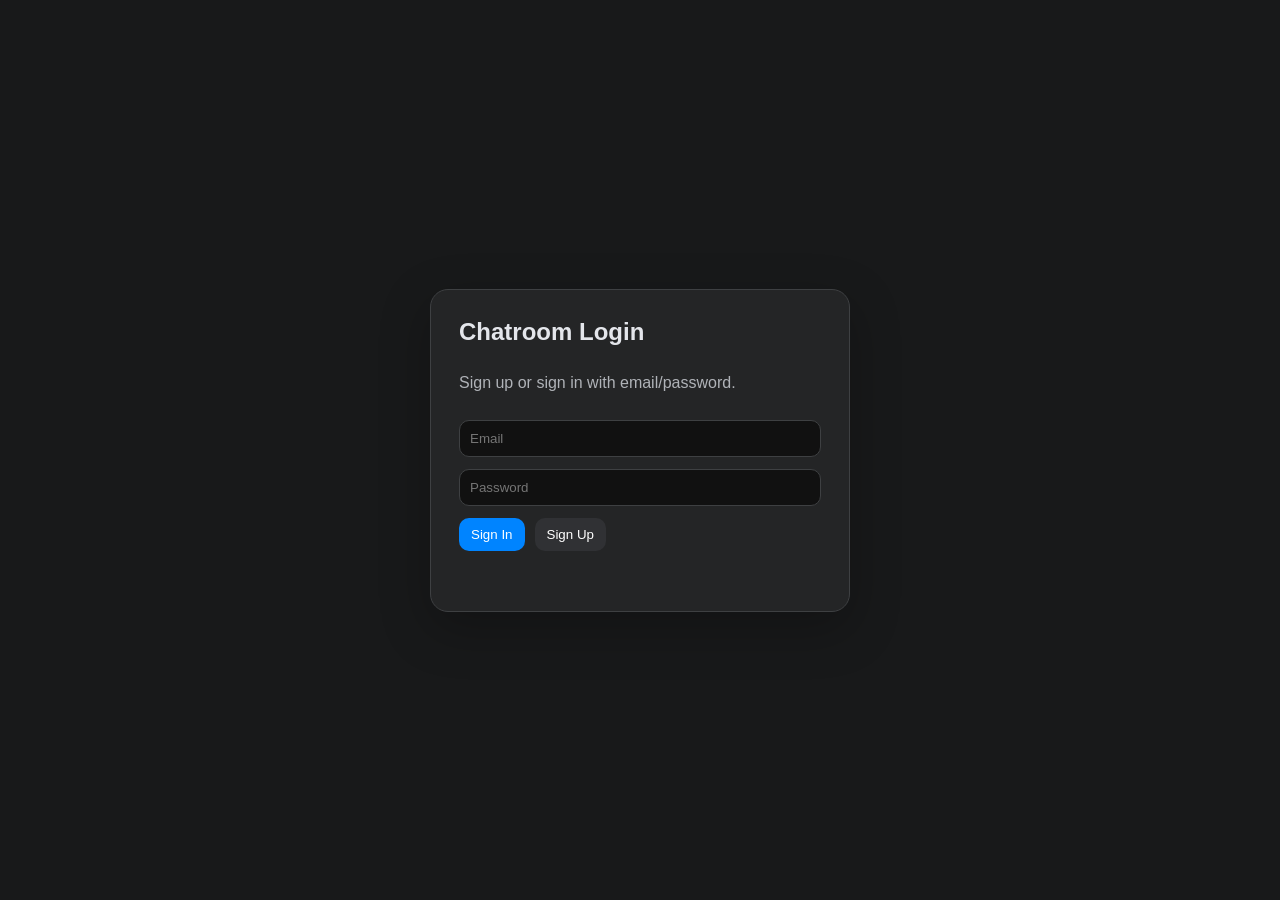
==== index.html @ a8dbb49b "Initial chatroom project" ====
<!DOCTYPE html>
<html lang="en">
<head>
  <meta charset="UTF-8" />
  <meta name="viewport" content="width=device-width, initial-scale=1.0" />
  <title>NTHU Chatroom Midterm</title>
  <link rel="stylesheet" href="style.css" />
</head>
<body>
  <div id="auth-container" class="overlay">
    <section class="auth-box card">
      <h1>Chatroom Login</h1>
      <p class="hint">Sign up or sign in with email/password.</p>
      <input type="email" id="email" placeholder="Email" autocomplete="email" />
      <input type="password" id="password" placeholder="Password" autocomplete="current-password" />
      <div class="auth-buttons">
        <button id="login-btn">Sign In</button>
        <button id="signup-btn" class="secondary">Sign Up</button>
      </div>
      <p id="auth-error" class="error-text"></p>
    </section>
  </div>

  <div id="app" class="hidden">
    <aside id="sidebar">
      <div class="profile-summary">
        <img id="user-avatar" src="https://placehold.co/80x80?text=Me" alt="Avatar" />
        <div class="profile-text">
          <strong id="display-name">Username</strong>
          <small id="display-email"></small>
        </div>
        <button id="open-profile" class="small">Edit</button>
        <button id="logout-btn" class="small secondary">Logout</button>
      </div>

      <div class="room-tools">
        <input type="email" id="invite-email" placeholder="Friend email" />
        <button id="create-room-btn">Create Private Room</button>
        <button id="invite-room-btn" class="secondary" disabled>Invite To Current Room</button>
      </div>
      <div id="room-list"></div>
    </aside>

    <main id="chat-area">
      <header id="chat-header">
        <div>
          <h2 id="current-room-name">Select a chat</h2>
          <small id="room-members"></small>
        </div>
        <input id="search-input" type="search" placeholder="Search messages" />
      </header>

      <div id="messages"></div>

      <div id="reply-preview" class="hidden">
        <div class="reply-content">
          <small>Replying to:</small>
          <p id="reply-text"></p>
        </div>
        <button id="cancel-reply" class="small">×</button>
      </div>

      <div id="input-area">
        <button id="emoji-btn" class="round" title="Insert emoji">😊</button>
        <label class="file-btn" title="Send image">🖼️<input type="file" id="image-input" accept="image/*" /></label>
        <input type="text" id="msg-input" placeholder="Type a message..." />
        <button id="send-btn">Send</button>
      </div>

      <div id="emoji-picker" class="hidden">
        <span class="emoji-item">❤️</span><span class="emoji-item">😆</span>
        <span class="emoji-item">😮</span><span class="emoji-item">😢</span>
        <span class="emoji-item">😡</span><span class="emoji-item">👍</span>
      </div>
    </main>
  </div>

  <dialog id="profile-modal">
    <form method="dialog" class="card modal-card">
      <h2>Edit Profile</h2>
      <label>Profile picture URL or base64<input id="profile-photo" /></label>
      <label>Username<input id="profile-username" /></label>
      <label>Email<input id="profile-email" disabled /></label>
      <label>Phone number<input id="profile-phone" /></label>
      <label>Address<input id="profile-address" /></label>
      <div class="auth-buttons">
        <button type="button" id="save-profile-btn">Save</button>
        <button type="button" id="close-profile-btn" class="secondary">Close</button>
      </div>
    </form>
  </dialog>

  <script src="https://www.gstatic.com/firebasejs/10.7.1/firebase-app-compat.js"></script>
  <script src="https://www.gstatic.com/firebasejs/10.7.1/firebase-auth-compat.js"></script>
  <script src="https://www.gstatic.com/firebasejs/10.7.1/firebase-firestore-compat.js"></script>
  <!-- On Firebase Hosting, this automatically initializes the correct project config. -->
  <script src="/__/firebase/init.js"></script>
  <script src="main.js"></script>
</body>
</html>
---- style.css ----
:root {
  --primary: #0084ff;
  --primary-dark: #006bd1;
  --bg-dark: #18191a;
  --panel: #242526;
  --panel-2: #303134;
  --line: #3e4042;
  --text-main: #e4e6eb;
  --muted: #b0b3b8;
  --danger: #ff6b6b;
}
* { box-sizing: border-box; }
html, body {
  height: 100%;
  overflow: hidden;
}
body { margin: 0; font-family: Arial, Helvetica, sans-serif; background: var(--bg-dark); color: var(--text-main); }
button { border: 0; border-radius: 10px; padding: 9px 12px; background: var(--primary); color: white; cursor: pointer; transition: transform .18s ease, background .18s ease; }
button:hover { transform: translateY(-1px); background: var(--primary-dark); }
button:disabled { opacity: .5; cursor: not-allowed; transform: none; }
button.secondary { background: var(--panel-2); }
button.small { padding: 6px 8px; font-size: 12px; }
input { width: 100%; padding: 10px; border-radius: 10px; border: 1px solid var(--line); background: #111; color: var(--text-main); }
img { object-fit: cover; }
.hidden { display: none !important; }
.overlay { min-height: 100vh; display: grid; place-items: center; padding: 16px; }
.card { background: var(--panel); border: 1px solid var(--line); border-radius: 18px; box-shadow: 0 16px 50px rgba(0,0,0,.25); }
.auth-box { width: min(420px, 100%); padding: 28px; display: grid; gap: 12px; }
.auth-box h1 { margin: 0; }
.hint, small { color: var(--muted); }
.auth-buttons { display: flex; gap: 10px; align-items: center; }
.error-text { min-height: 20px; color: var(--danger); margin: 0; }
#app {
  display: grid;
  grid-template-columns: 320px 1fr;
  height: 100dvh;
  overflow: hidden;
  min-height: 0;
}
#sidebar { border-right: 1px solid var(--line); display: flex; flex-direction: column; min-width: 0; }
.profile-summary { padding: 14px; display: grid; grid-template-columns: 46px 1fr auto auto; gap: 10px; align-items: center; border-bottom: 1px solid var(--line); }
.profile-summary img { width: 46px; height: 46px; border-radius: 50%; background: var(--panel-2); }
.profile-text { min-width: 0; }
.profile-text strong, .profile-text small { display: block; white-space: nowrap; overflow: hidden; text-overflow: ellipsis; }
.room-tools { padding: 12px; display: grid; gap: 8px; border-bottom: 1px solid var(--line); }
#room-list { overflow-y: auto; padding: 8px; }
.room-item { width: 100%; text-align: left; background: transparent; border-radius: 12px; padding: 12px; color: var(--text-main); }
.room-item:hover, .room-item.active { background: var(--panel-2); }
#chat-area {
  min-width: 0;
  min-height: 0;
  display: grid;
  grid-template-rows: auto minmax(0, 1fr) auto auto;
  position: relative;
  overflow: hidden;
}
#chat-header { padding: 14px 16px; border-bottom: 1px solid var(--line); display: grid; grid-template-columns: 1fr minmax(180px, 300px); gap: 12px; align-items: center; }
#chat-header h2 { margin: 0; font-size: 20px; }
#messages {
  min-height: 0;
  height: 100%;
  padding: 16px;
  overflow-y: auto;
  display: flex;
  flex-direction: column;
  gap: 8px;
}
@keyframes slideIn { from { opacity: 0; transform: translateY(10px); } to { opacity: 1; transform: translateY(0); } }
.message { padding: 9px 12px; border-radius: 18px; max-width: min(72%, 620px); animation: slideIn .25s ease-out; word-break: break-word; }
.my-msg { align-self: flex-end; background: var(--primary); }
.other-msg { align-self: flex-start; background: var(--panel-2); }
.message .meta { font-size: 11px; color: rgba(255,255,255,.75); margin-bottom: 4px; }
.message-actions { display: flex; gap: 6px; margin-top: 6px; flex-wrap: wrap; }
.message-actions button { padding: 4px 7px; font-size: 11px; background: rgba(0,0,0,.18); }
.deleted { opacity: .72; font-style: italic; }
.reply-box { border-left: 3px solid rgba(255,255,255,.7); padding-left: 8px; margin-bottom: 6px; font-size: 12px; opacity: .9; cursor: pointer; }
.highlight { outline: 3px solid #ffd166; }
.message-image { max-width: min(300px, 100%); max-height: 260px; border-radius: 12px; display: block; margin-top: 6px; }
.reactions { display: flex; gap: 4px; margin-top: 6px; flex-wrap: wrap; }
.reaction { background: rgba(0,0,0,.25); border-radius: 999px; padding: 2px 6px; font-size: 12px; }
#reply-preview { background: var(--panel); padding: 10px 14px; border-top: 1px solid var(--line); display: flex; justify-content: space-between; gap: 12px; }
#reply-preview p { margin: 2px 0 0; color: var(--muted); }
#input-area { padding: 12px; border-top: 1px solid var(--line); display: grid; grid-template-columns: auto auto 1fr auto; gap: 8px; align-items: center; }
.round, .file-btn { width: 42px; height: 42px; border-radius: 50%; display: grid; place-items: center; background: var(--panel-2); cursor: pointer; }
.file-btn input { display: none; }
#emoji-picker {
  position: fixed;
  left: 20px;
  top: 20px;
  bottom: auto;
  z-index: 9999;
  background: var(--panel);
  border: 1px solid var(--line);
  border-radius: 14px;
  padding: 8px;
  box-shadow: 0 10px 30px rgba(0,0,0,.35);
}
.emoji-item { display: inline-grid; place-items: center; width: 34px; height: 34px; cursor: pointer; border-radius: 10px; }
.emoji-item:hover { background: var(--panel-2); }
dialog { border: 0; background: transparent; color: var(--text-main); }
dialog::backdrop { background: rgba(0,0,0,.55); }
.modal-card { width: min(520px, calc(100vw - 24px)); padding: 22px; display: grid; gap: 12px; }
.modal-card label { display: grid; gap: 6px; color: var(--muted); }
@media (max-width: 760px) {
  #app {
    grid-template-columns: 1fr;
    grid-template-rows: auto minmax(0, 1fr);
  }

  #sidebar {
    border-right: 0;
    border-bottom: 1px solid var(--line);
    max-height: 42vh;
  }

  #chat-header {
    grid-template-columns: 1fr;
  }

  .message {
    max-width: 88%;
  }

  .profile-summary {
    grid-template-columns: 42px 1fr auto auto;
  }
}
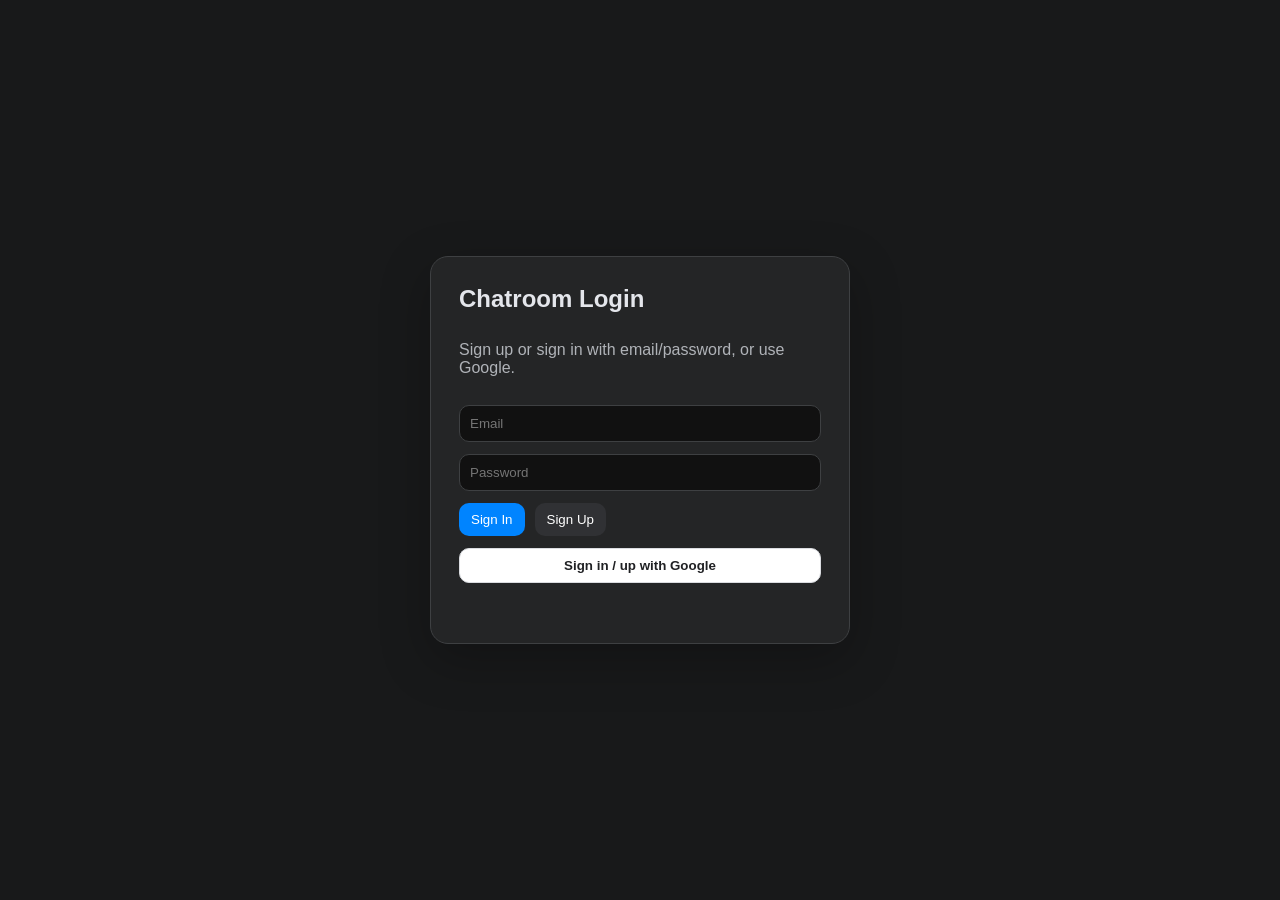
==== commit ee292c57: "block bug fix, google login, animation" ====
--- a/index.html
+++ b/index.html
@@ -10,13 +10,14 @@
   <div id="auth-container" class="overlay">
     <section class="auth-box card">
       <h1>Chatroom Login</h1>
-      <p class="hint">Sign up or sign in with email/password.</p>
+      <p class="hint">Sign up or sign in with email/password, or use Google.</p>
       <input type="email" id="email" placeholder="Email" autocomplete="email" />
       <input type="password" id="password" placeholder="Password" autocomplete="current-password" />
       <div class="auth-buttons">
         <button id="login-btn">Sign In</button>
         <button id="signup-btn" class="secondary">Sign Up</button>
       </div>
+      <button id="google-login-btn" class="google-btn" type="button">Sign in / up with Google</button>
       <p id="auth-error" class="error-text"></p>
     </section>
   </div>
@@ -30,13 +31,18 @@
           <small id="display-email"></small>
         </div>
         <button id="open-profile" class="small">Edit</button>
+        <button id="notify-btn" class="small secondary">Notify</button>
         <button id="logout-btn" class="small secondary">Logout</button>
       </div>
 
       <div class="room-tools">
         <input type="email" id="invite-email" placeholder="Friend email" />
-        <button id="create-room-btn">Create Private Room</button>
+        <button id="create-room-btn">Create Direct Room</button>
         <button id="invite-room-btn" class="secondary" disabled>Invite To Current Room</button>
+        <div class="block-buttons">
+          <button id="block-user-btn" class="secondary">Block User</button>
+          <button id="unblock-user-btn" class="secondary">Unblock User</button>
+        </div>
       </div>
       <div id="room-list"></div>
     </aside>
@@ -46,6 +52,7 @@
         <div>
           <h2 id="current-room-name">Select a chat</h2>
           <small id="room-members"></small>
+          <small id="block-warning" class="warning-text"></small>
         </div>
         <input id="search-input" type="search" placeholder="Search messages" />
       </header>
@@ -78,7 +85,10 @@
   <dialog id="profile-modal">
     <form method="dialog" class="card modal-card">
       <h2>Edit Profile</h2>
-      <label>Profile picture URL or base64<input id="profile-photo" /></label>
+      <label>Profile picture
+        <input id="profile-photo-file" type="file" accept="image/*" />
+      </label>
+      <img id="profile-photo-preview" class="profile-preview" src="https://placehold.co/96x96?text=Me" alt="Profile preview" />
       <label>Username<input id="profile-username" /></label>
       <label>Email<input id="profile-email" disabled /></label>
       <label>Phone number<input id="profile-phone" /></label>
--- a/style.css
+++ b/style.css
@@ -38,11 +38,12 @@
   min-height: 0;
 }
 #sidebar { border-right: 1px solid var(--line); display: flex; flex-direction: column; min-width: 0; }
-.profile-summary { padding: 14px; display: grid; grid-template-columns: 46px 1fr auto auto; gap: 10px; align-items: center; border-bottom: 1px solid var(--line); }
+.profile-summary { padding: 14px; display: grid; grid-template-columns: 46px 1fr auto auto auto; gap: 10px; align-items: center; border-bottom: 1px solid var(--line); }
 .profile-summary img { width: 46px; height: 46px; border-radius: 50%; background: var(--panel-2); }
 .profile-text { min-width: 0; }
 .profile-text strong, .profile-text small { display: block; white-space: nowrap; overflow: hidden; text-overflow: ellipsis; }
 .room-tools { padding: 12px; display: grid; gap: 8px; border-bottom: 1px solid var(--line); }
+.block-buttons { display: grid; grid-template-columns: 1fr 1fr; gap: 8px; }
 #room-list { overflow-y: auto; padding: 8px; }
 .room-item { width: 100%; text-align: left; background: transparent; border-radius: 12px; padding: 12px; color: var(--text-main); }
 .room-item:hover, .room-item.active { background: var(--panel-2); }
@@ -66,10 +67,21 @@
   gap: 8px;
 }
 @keyframes slideIn { from { opacity: 0; transform: translateY(10px); } to { opacity: 1; transform: translateY(0); } }
-.message { padding: 9px 12px; border-radius: 18px; max-width: min(72%, 620px); animation: slideIn .25s ease-out; word-break: break-word; }
+.message {
+  padding: 9px 12px;
+  border-radius: 18px;
+  max-width: min(72%, 620px);
+  word-break: break-word;
+}
+
+.message.new-message {
+  animation: slideIn .25s ease-out;
+}
+.message-header { display: flex; align-items: center; gap: 6px; margin-bottom: 4px; }
+.message-avatar { width: 24px; height: 24px; border-radius: 50%; flex: 0 0 auto; background: var(--panel-2); }
 .my-msg { align-self: flex-end; background: var(--primary); }
 .other-msg { align-self: flex-start; background: var(--panel-2); }
-.message .meta { font-size: 11px; color: rgba(255,255,255,.75); margin-bottom: 4px; }
+.message .meta { font-size: 11px; color: rgba(255,255,255,.75); }
 .message-actions { display: flex; gap: 6px; margin-top: 6px; flex-wrap: wrap; }
 .message-actions button { padding: 4px 7px; font-size: 11px; background: rgba(0,0,0,.18); }
 .deleted { opacity: .72; font-style: italic; }
@@ -101,6 +113,8 @@
 dialog::backdrop { background: rgba(0,0,0,.55); }
 .modal-card { width: min(520px, calc(100vw - 24px)); padding: 22px; display: grid; gap: 12px; }
 .modal-card label { display: grid; gap: 6px; color: var(--muted); }
+.profile-preview { width: 96px; height: 96px; border-radius: 50%; background: var(--panel-2); border: 1px solid var(--line); }
+.warning-text { color: var(--danger); display: block; margin-top: 4px; }
 @media (max-width: 760px) {
   #app {
     grid-template-columns: 1fr;
@@ -122,6 +136,37 @@
   }
 
   .profile-summary {
-    grid-template-columns: 42px 1fr auto auto;
+    grid-template-columns: 42px 1fr auto auto auto;
   }
 }
+
+/* Advanced component: CSS animations */
+@keyframes fadeScaleIn {
+  from { opacity: 0; transform: scale(.96) translateY(12px); }
+  to { opacity: 1; transform: scale(1) translateY(0); }
+}
+@keyframes softGlow {
+  0%, 100% { box-shadow: 0 0 0 rgba(0,132,255,0); }
+  50% { box-shadow: 0 0 22px rgba(0,132,255,.35); }
+}
+@keyframes roomAppear {
+  from { opacity: 0; transform: translateX(-8px); }
+  to { opacity: 1; transform: translateX(0); }
+}
+.auth-box { animation: fadeScaleIn .35s ease-out; }
+#input-area:focus-within { animation: softGlow 1.2s ease-in-out; }
+.room-item { animation: roomAppear .22s ease-out; }
+.google-btn {
+  width: 100%;
+  background: #ffffff;
+  color: #202124;
+  border: 1px solid #dadce0;
+  font-weight: 700;
+}
+.google-btn:hover {
+  background: #f8fafd;
+  color: #202124;
+}
+.message-text {
+  white-space: normal;
+}
